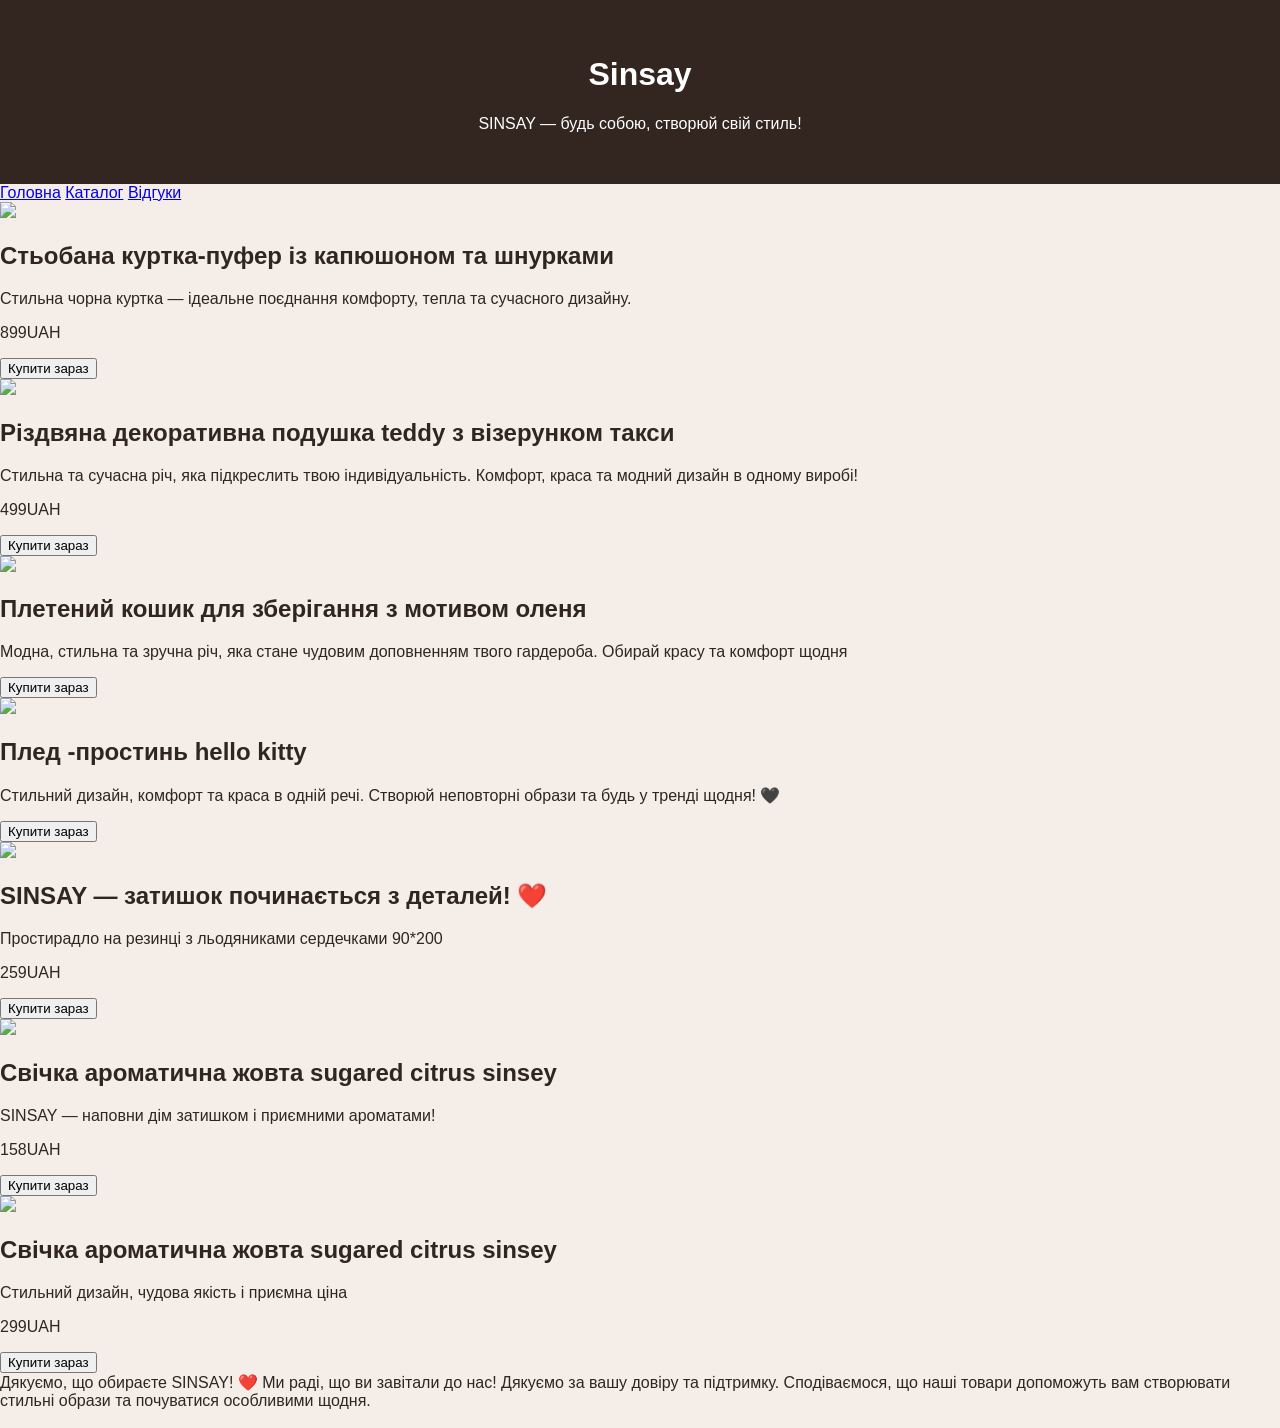
==== page2.html @ e5458797 "Add navigation links to page2.html" ====
<!DOCTYPE html>
<html lang="uk">
<head>
    <meta charset="UTF-8">
    <title>HW: Адаптивна Картка</title>
    <link rel="stylesheet" href="style.css">
</head>

<body>
   <header>
        <h1>Sinsay</h1>
        <p>SINSAY — будь собою, створюй свій стиль!</p>
    </header>
  <nav>
            <a href="index.html" class="active">Головна</a>
            <a href="page2.html">Каталог</a>
            <a href="page3.html">Відгуки</a>
        </nav>
    <div class="product-card">
           <img src="https://static.sinsay.com/media/catalog/product/cache/850/a4e40ebdc3e371adff845072e1c73f37/1/5/155KU-99X-090-1-1282037.jpg"  class="product-image">
        
        <div class="product-info">
            <h2>Стьобана куртка-пуфер із капюшоном та шнурками</h2>
            <p>Стильна чорна куртка — ідеальне поєднання комфорту, тепла та сучасного дизайну. </p>
            <p class="price"> 899UAH</p>
            <button>Купити зараз</button>
        </div>
    </div>
    
    
   <div class="product-card">
           <img src="https://static.sinsay.com/media/catalog/product/cache/1200/a4e40ebdc3e371adff845072e1c73f37/6/8/688KY-01X-001-1-1317563.jpg" class="product-image">
        <div class="product-info">
            <h2>Різдвяна декоративна подушка teddy з візерунком такси</h2>
    <p>Стильна та сучасна річ, яка підкреслить твою індивідуальність. Комфорт, краса та модний дизайн в одному виробі!</p>
    <p class="price">499UAH</p>
    <button>Купити зараз</button>
        </div>
    </div>
    
    
    
      <div class="product-card">
           <img src="https://static.sinsay.com/media/catalog/product/cache/1200/a4e40ebdc3e371adff845072e1c73f37/1/5/159LX-88X-003-1-1318615.jpg" class="product-image">
        <div class="product-info">
            <h2>Плетений кошик для зберігання з мотивом оленя</h2>
            <p>Модна, стильна та зручна річ, яка стане чудовим доповненням твого гардероба. Обирай красу та комфорт щодня</p>
            <button>Купити зараз</button>
        </div>
    </div>
    

    
     <div class="product-card">
           <img src="https://image-thumbs.shafastatic.net/2366015470_310_430" class="product-image">
        <div class="product-info">
            <h2>Плед -простинь hello kitty</h2>
            <p>Стильний дизайн, комфорт та краса в одній речі. Створюй неповторні образи та будь у тренді щодня! 🖤</p>
            <p class="350UAH"></p>
    <button>Купити зараз</button>
        </div>
    </div>
    <div class="product-card">
           <img src="https://image-thumbs.shafastatic.net/2367349534_310_430"  class="product-image">
        
        <div class="product-info">
            <h2>SINSAY — затишок починається з деталей! ❤️</h2>
            <p> Простирадло на резинці з льодяниками сердечками 90*200</p>
            <p class="price">259UAH</p>
            <button>Купити зараз</button>
        </div>
    </div>
    
     <div class="product-card">
           <img src="https://image-thumbs.shafastatic.net/2328641241_310_430"  class="product-image">
        
        <div class="product-info">
            <h2>Свічка ароматична жовта sugared citrus sinsey</h2>
            <p>SINSAY — наповни дім затишком і приємними ароматами!</p>
            <p class="price">158UAH</p>
            <button>Купити зараз</button>
        </div>
         </div>
          <div class="product-card">
           <img src="https://image-thumbs.shafastatic.net/1115199600_310_430"  class="product-image">
        
        <div class="product-info">
            <h2>Свічка ароматична жовта sugared citrus sinsey</h2>
            <p>Стильний дизайн, чудова якість і приємна ціна</p>
            <p class="price">299UAH</p>
            <button>Купити зараз</button>
        </div>
         </div>
   
 <footer>Дякуємо, що обираєте SINSAY! ❤️
Ми раді, що ви завітали до нас! Дякуємо за вашу довіру та підтримку. Сподіваємося, що наші товари допоможуть вам створювати стильні образи та почуватися особливими щодня.</footer>
    </div>

    <img />
</body>
</html>
---- style.css ----
body {
            margin: 0;
            background-color: #f5eee8;
            font-family: Arial;
            color: #30251f;
        }



        header {
            background-color: #33251f;
            color: white;
            text-align: center;
            padding: 35px;
        }   
        
.shopping{
    text-align: center;

            color: white;
            text-align: center;
            padding: 35px;
        }   
        
.shopping{
    text-align: center;
}
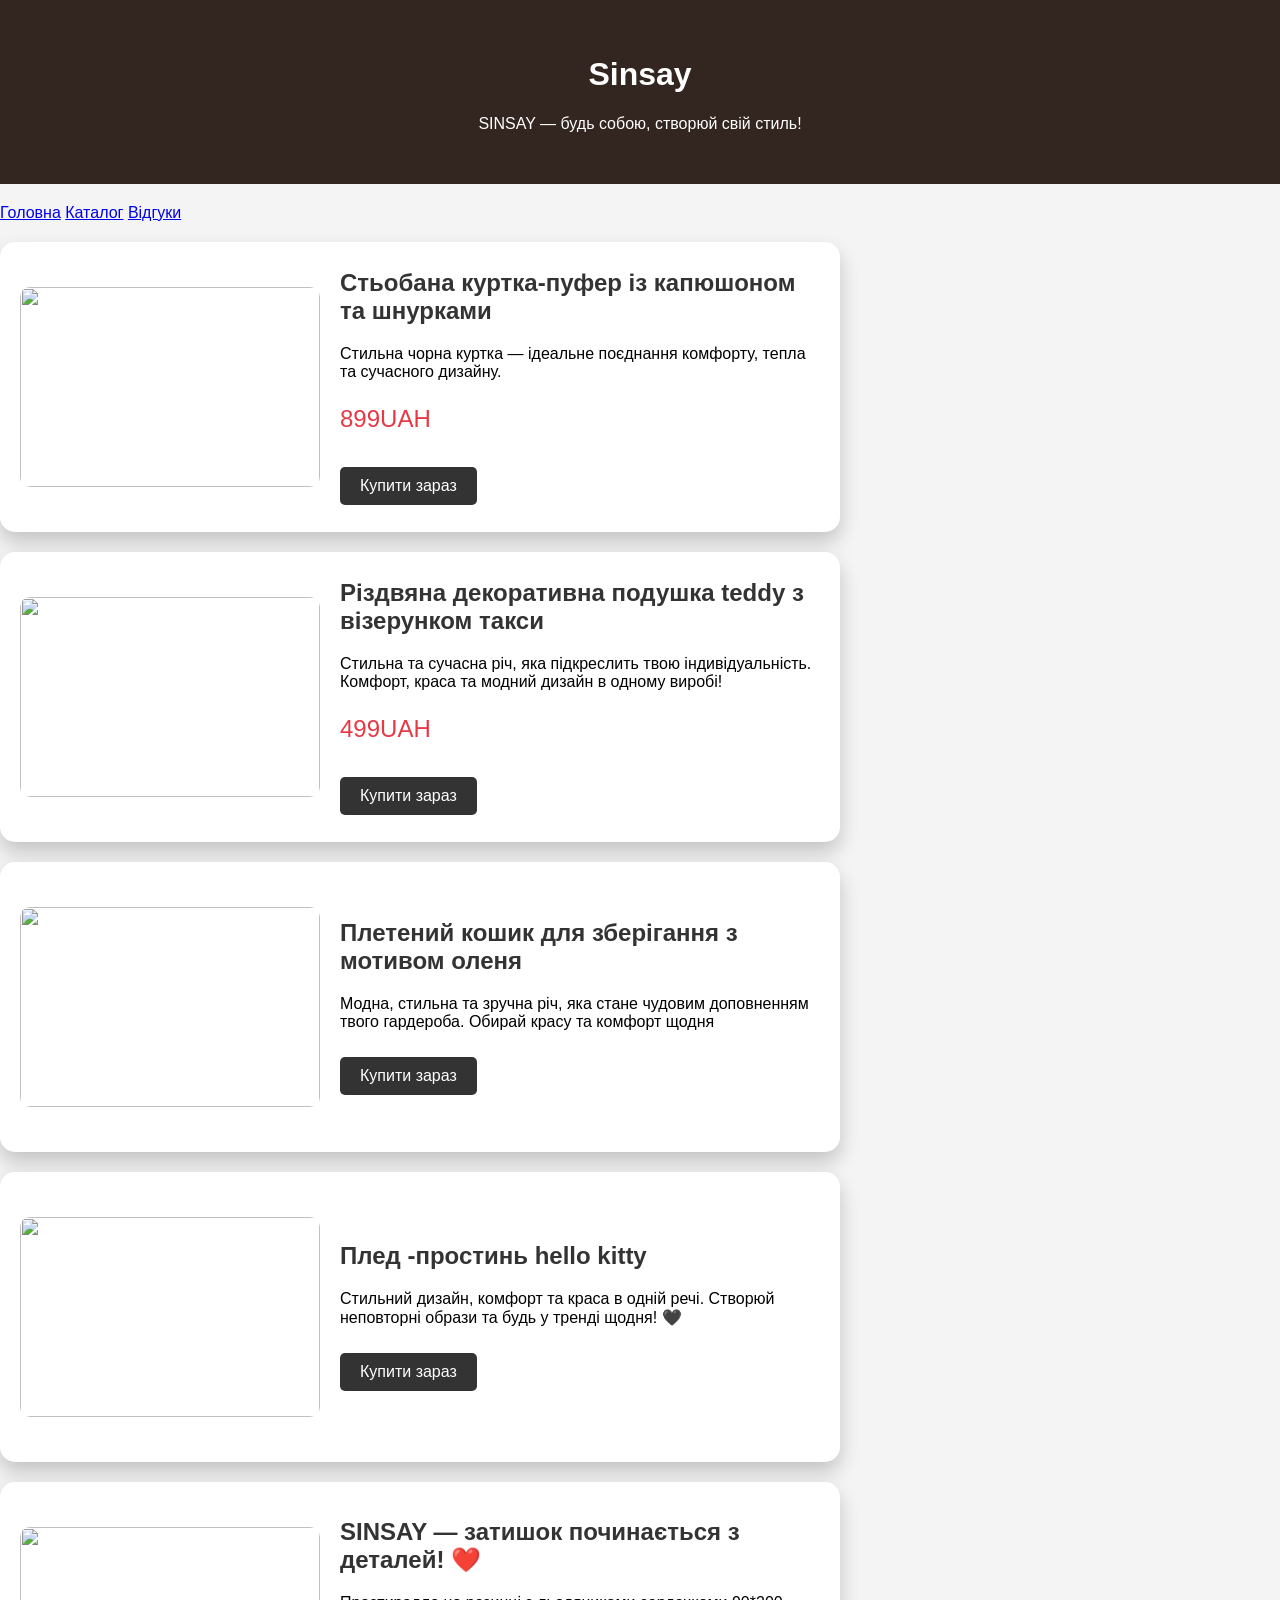
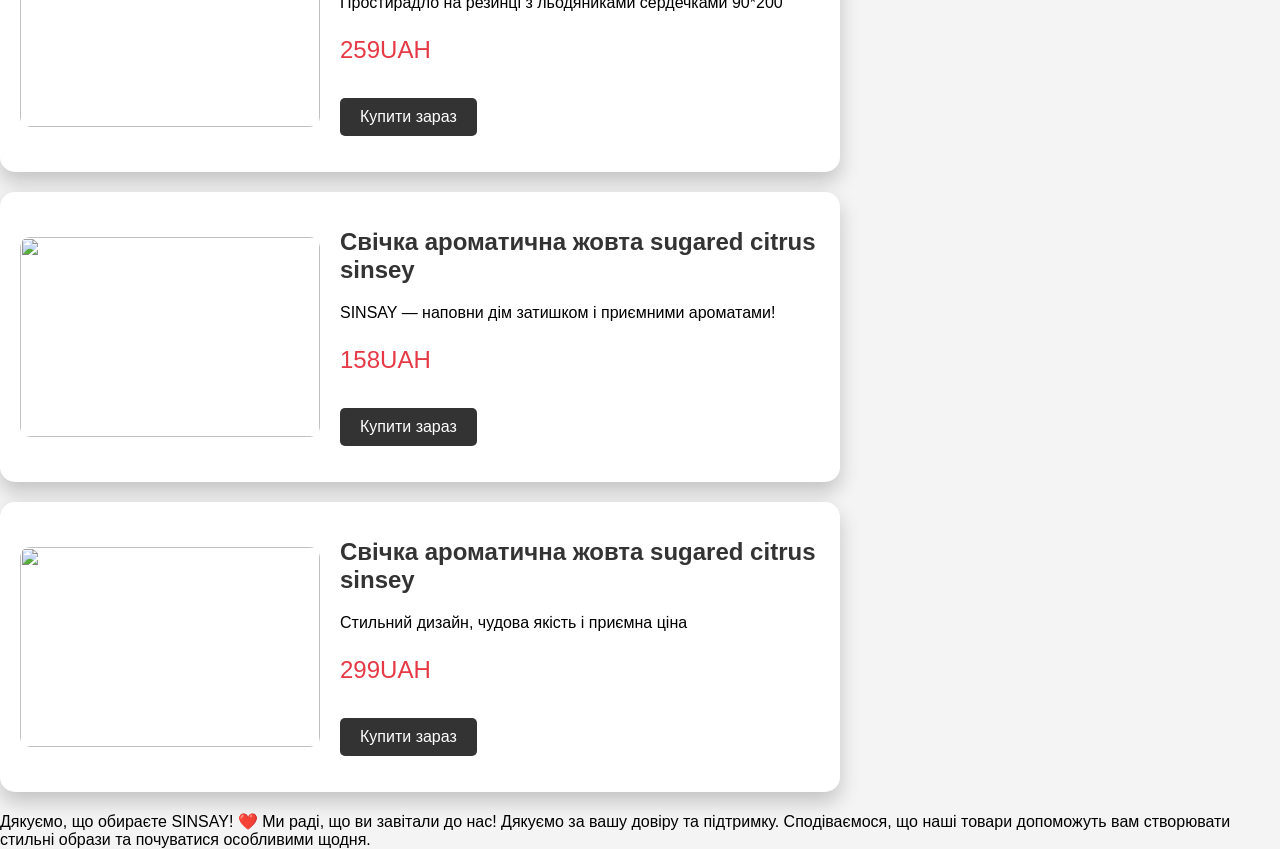
==== commit ca9d3c6c: "Change stylesheet link from style.css to style1.css" ====
--- a/page2.html
+++ b/page2.html
@@ -3,7 +3,7 @@
 <head>
     <meta charset="UTF-8">
     <title>HW: Адаптивна Картка</title>
-    <link rel="stylesheet" href="style.css">
+    <link rel="stylesheet" href="style1.css">
 </head>
 
 <body>
--- a/style1.css
+++ b/style1.css
@@ -0,0 +1,62 @@
+body {
+  font-family: Arial, sans-serif;
+  background-color: #f4f4f4;
+  display: grid;
+  grid-template-columns: 1fr;
+  gap:20px;
+  justify-content: center;
+  align-items: center;
+  height: 100vh; /* Висота на весь екран */
+  margin: 0;
+}
+    header {
+            background-color: #33251f;
+            color: white;
+            text-align: center;
+            padding: 35px;
+        }   
+/* Стилі картки (Desktop версія) */
+.product-card {
+  background-color: white;
+  width: 800px; /* Широка картка */
+  display: flex; /* Елементи в рядок */
+  height: 250px;
+  border-radius: 15px;
+  overflow: hidden;
+  box-shadow: 0 10px 20px rgba(0,0,0,0.2);
+  padding: 20px;
+  gap: 20px;
+  align-items: center;
+  
+}
+.product-image {
+  width: 300px; /* Фіксована ширина картинки */
+  height: 200px;
+  object-fit: cover;
+  border-radius: 10px;
+}
+.product-info {
+  flex: 1; /* Займає решту місця */
+}
+h2 {
+  margin-top: 0;
+  color: #333;      
+}
+.price {
+  font-size: 24px;
+  color: #e63946;
+  ont-weight: bold;
+}
+button {
+  background-color: #333;
+  color: white;
+  border: none;
+  padding: 10px 20px;
+  border-radius: 5px;
+  cursor: pointer;
+  font-size: 16px;
+  margin-top: 10px;
+}
+/* --- 📱 ТВОЯ РОБОТА ПОЧИНАЄТЬСЯ ТУТ --- */
+/* Напиши медіазапит для екранів менше 600px */
+ 
